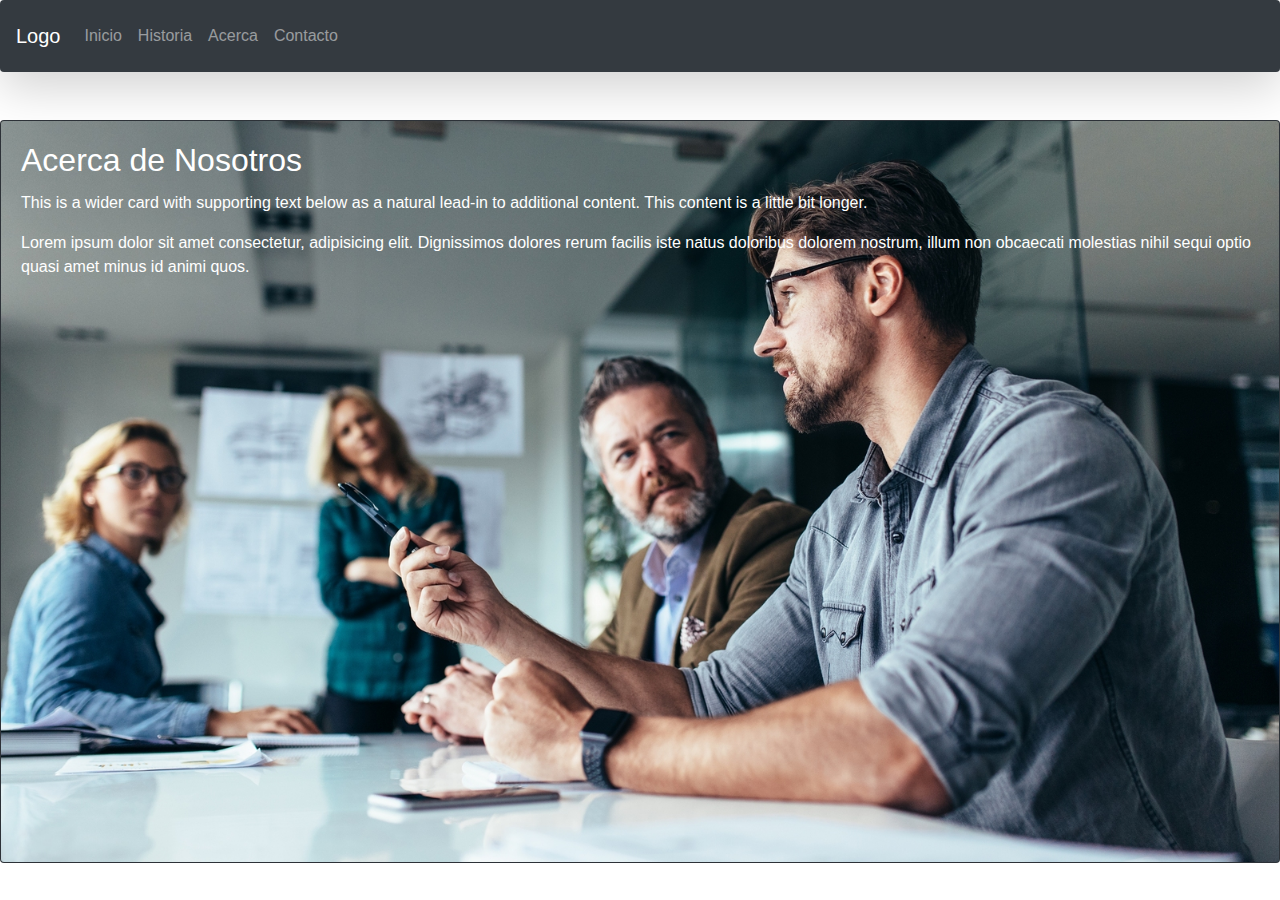
==== acerca.html @ 8ed89819 "version 1" ====
<!DOCTYPE html>
<html lang="en">
  <head>
    <title>h1</title>
    <!-- Required meta tags -->
    <meta charset="utf-8" />
    <meta
      name="viewport"
      content="width=device-width, initial-scale=1, shrink-to-fit=no"
    />

    <!-- Bootstrap CSS -->
    <link
      rel="stylesheet"
      href="https://stackpath.bootstrapcdn.com/bootstrap/4.3.1/css/bootstrap.min.css"
      integrity="sha384-ggOyR0iXCbMQv3Xipma34MD+dH/1fQ784/j6cY/iJTQUOhcWr7x9JvoRxT2MZw1T"
      crossorigin="anonymous"
    />
  </head>
  <body>
    <nav
      class="
        navbar navbar-expand-sm
        bg-dark
        navbar-dark
        shadow-lg
        p-3
        mb-5
        bg-body
        rounded
      "
    >
      <!-- Brand/logo -->
      <a class="navbar-brand" href="imagenes/logo.png">Logo</a>

      <!-- Links -->
      <ul class="navbar-nav">
        <li class="nav-item">
          <a class="nav-link" href="index.html">Inicio</a>
        </li>
        <li class="nav-item">
          <a class="nav-link" href="historia.html">Historia</a>
        </li>
        <li class="nav-item">
          <a class="nav-link" href="acerca.html">Acerca</a>
        </li>
        <li class="nav-item">
          <a class="nav-link" href="contacto.html">Contacto</a>
        </li>
      </ul>
    </nav>

    <div class="card bg-dark text-white">
      <img class="card-img" src="imagenes/teamwork.jpg" alt="Card image" />
      <div class="card-img-overlay">
        <h2 class="card-title">Acerca de Nosotros</h2>
        <p class="card-text">
          This is a wider card with supporting text below as a natural lead-in
          to additional content. This content is a little bit longer.
        </p>
        <p class="card-text">
          Lorem ipsum dolor sit amet consectetur, adipisicing elit. Dignissimos
          dolores rerum facilis iste natus doloribus dolorem nostrum, illum non
          obcaecati molestias nihil sequi optio quasi amet minus id animi quos.
        </p>
      </div>
    </div>

    <!-- Optional JavaScript -->
    <!-- jQuery first, then Popper.js, then Bootstrap JS -->
    <script
      src="https://code.jquery.com/jquery-3.3.1.slim.min.js"
      integrity="sha384-q8i/X+965DzO0rT7abK41JStQIAqVgRVzpbzo5smXKp4YfRvH+8abtTE1Pi6jizo"
      crossorigin="anonymous"
    ></script>
    <script
      src="https://cdnjs.cloudflare.com/ajax/libs/popper.js/1.14.7/umd/popper.min.js"
      integrity="sha384-UO2eT0CpHqdSJQ6hJty5KVphtPhzWj9WO1clHTMGa3JDZwrnQq4sF86dIHNDz0W1"
      crossorigin="anonymous"
    ></script>
    <script
      src="https://stackpath.bootstrapcdn.com/bootstrap/4.3.1/js/bootstrap.min.js"
      integrity="sha384-JjSmVgyd0p3pXB1rRibZUAYoIIy6OrQ6VrjIEaFf/nJGzIxFDsf4x0xIM+B07jRM"
      crossorigin="anonymous"
    ></script>
  </body>
</html>
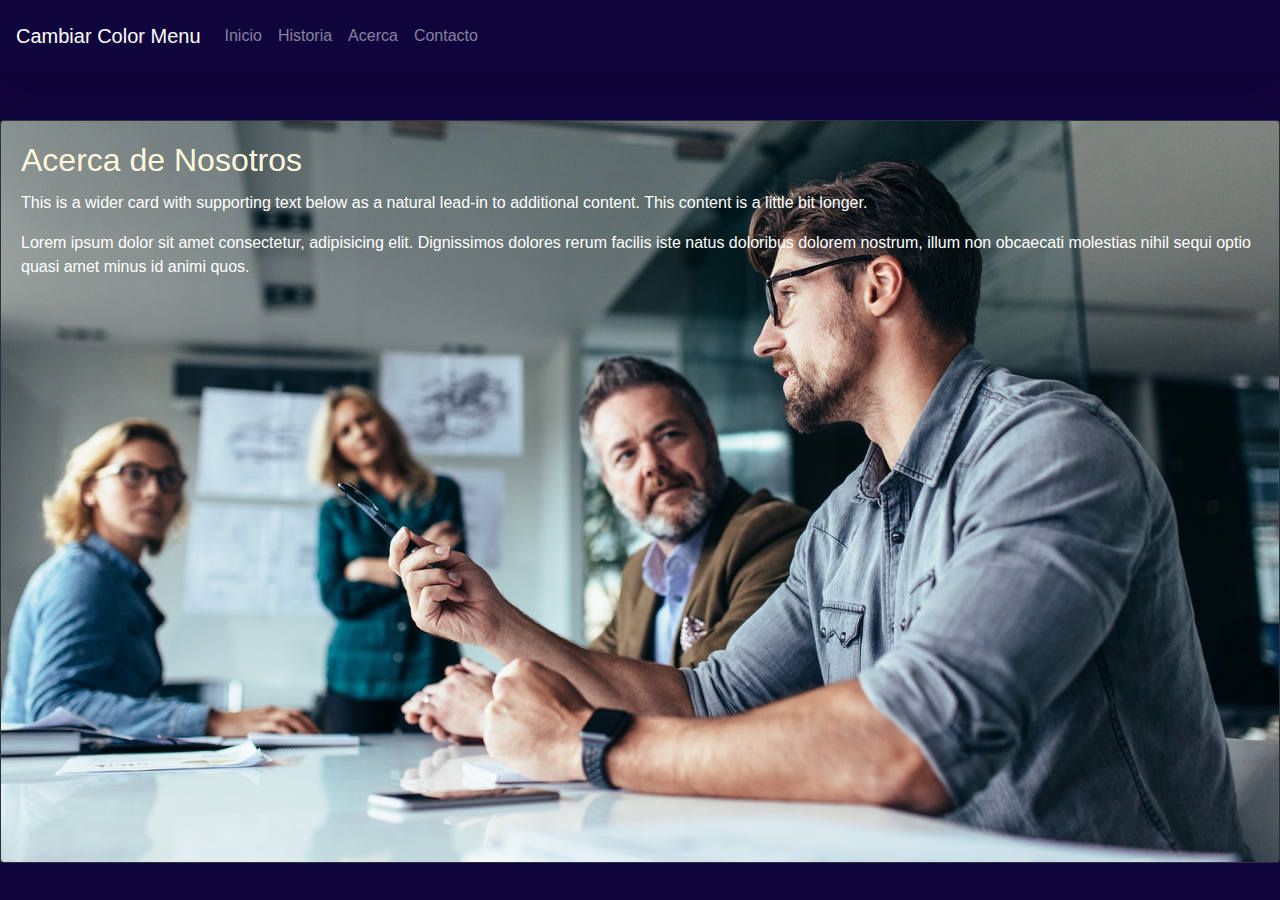
==== commit 59668092: "version 4" ====
--- a/acerca.html
+++ b/acerca.html
@@ -16,22 +16,12 @@
       integrity="sha384-ggOyR0iXCbMQv3Xipma34MD+dH/1fQ784/j6cY/iJTQUOhcWr7x9JvoRxT2MZw1T"
       crossorigin="anonymous"
     />
+    <link rel="stylesheet" href="css/estilos.css">
   </head>
   <body>
-    <nav
-      class="
-        navbar navbar-expand-sm
-        bg-dark
-        navbar-dark
-        shadow-lg
-        p-3
-        mb-5
-        bg-body
-        rounded
-      "
-    >
+    <nav class="navbar navbar-expand-sm navbar-dark shadow-lg p-3 mb-5 bg-body rounded" id="Changecolor">
       <!-- Brand/logo -->
-      <a class="navbar-brand" href="imagenes/logo.png">Logo</a>
+      <a type="button" class="navbar-brand"  href="#" onclick="cambiarcolor()">Cambiar Color Menu</a>
 
       <!-- Links -->
       <ul class="navbar-nav">
@@ -83,5 +73,6 @@
       integrity="sha384-JjSmVgyd0p3pXB1rRibZUAYoIIy6OrQ6VrjIEaFf/nJGzIxFDsf4x0xIM+B07jRM"
       crossorigin="anonymous"
     ></script>
+    <script src="js/main.js"></script>
   </body>
 </html>
--- a/css/estilos.css
+++ b/css/estilos.css
@@ -0,0 +1,48 @@
+.piedePagina{
+    background-color: rgb(73, 72, 72);
+    color: aquamarine;
+    text-align: center;
+    font-weight: bold;
+    padding: 20px;
+    position: fixed;
+    width: 100%;
+    left: 0%;
+    bottom: 0px;
+    
+}
+body, html {
+    height: 100%;
+    background-color: rgb(16, 4, 61);
+  }
+
+.bg {
+    /* The image used */
+    margin-top: 0%;
+    background-image: url("https://mdbootstrap.com/img/Photos/Horizontal/Nature/full page/img(20).jpg");
+  
+    /* Full height */
+    height: 100%;
+  
+    /* Center and scale the image nicely */
+    background-position: center;
+    background-repeat: no-repeat;
+    background-size: auto;
+  }
+
+  .bg1 {
+    /* The image used */
+    background-image: url("../imagenes/fondo2.jpg");
+  
+    /* Full height */
+    height: 100%;
+  
+    /* Center and scale the image nicely */
+    background-position: center;
+    background-repeat: no-repeat;
+    background-size: cover;
+  }
+
+  h2{
+    color: cornsilk;
+  }
+
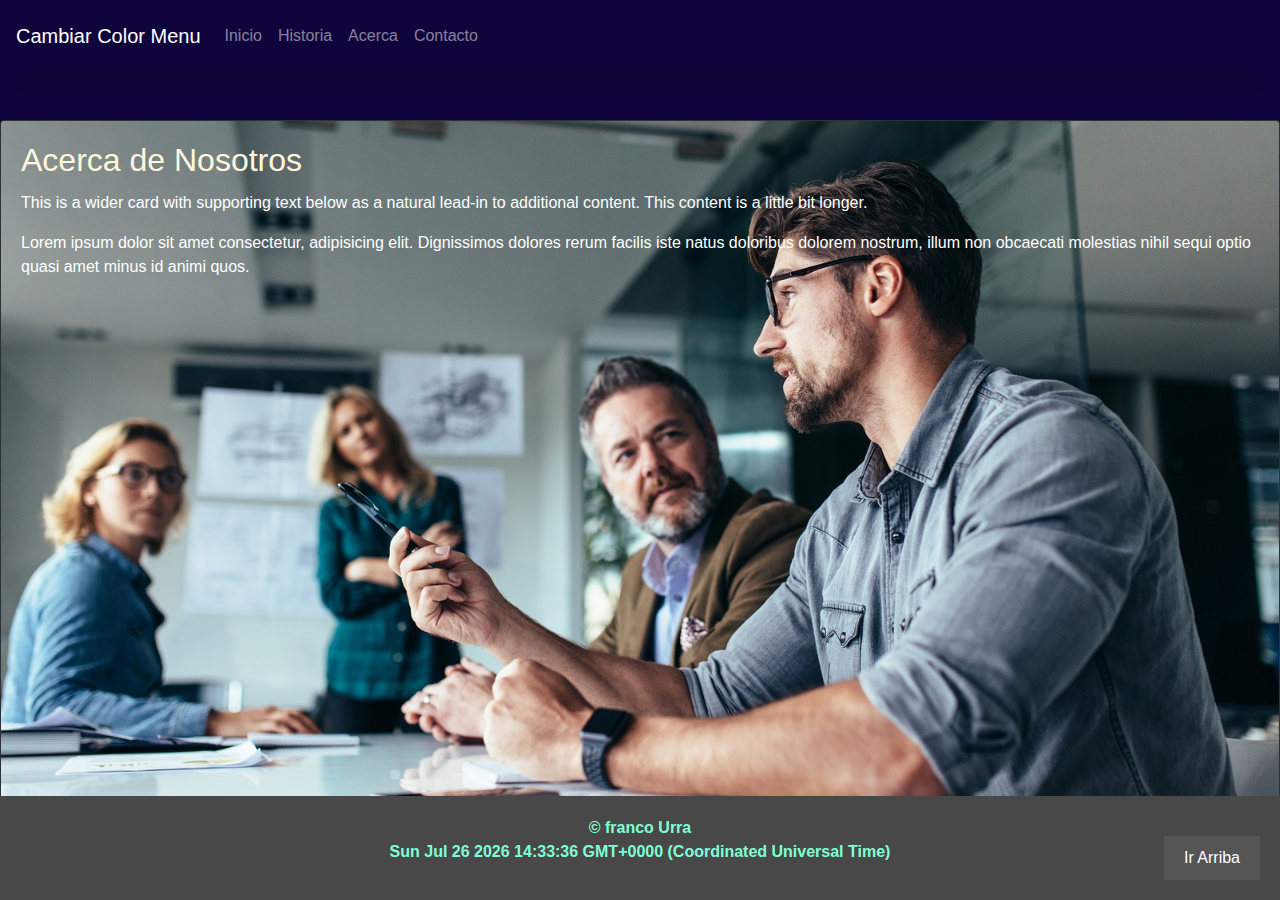
==== commit e9e19ceb: "version 5" ====
--- a/acerca.html
+++ b/acerca.html
@@ -54,6 +54,11 @@
           obcaecati molestias nihil sequi optio quasi amet minus id animi quos.
         </p>
       </div>
+      <a id="scrollUp" href="#top" title="Scroll to top" style="position: fixed; z-index: 2147483647;">Ir Arriba</a>
+        <div class="container-fluid   piedePagina">
+          &copy; franco Urra
+          <p id="fecha" ></p>
+        </div>
     </div>
 
     <!-- Optional JavaScript -->
--- a/css/estilos.css
+++ b/css/estilos.css
@@ -46,3 +46,11 @@
     color: cornsilk;
   }
 
+  #scrollUp {
+    bottom: 20px;
+    right: 20px;
+    padding: 10px 20px;
+    background: #555;
+    color: #fff;
+    
+  }